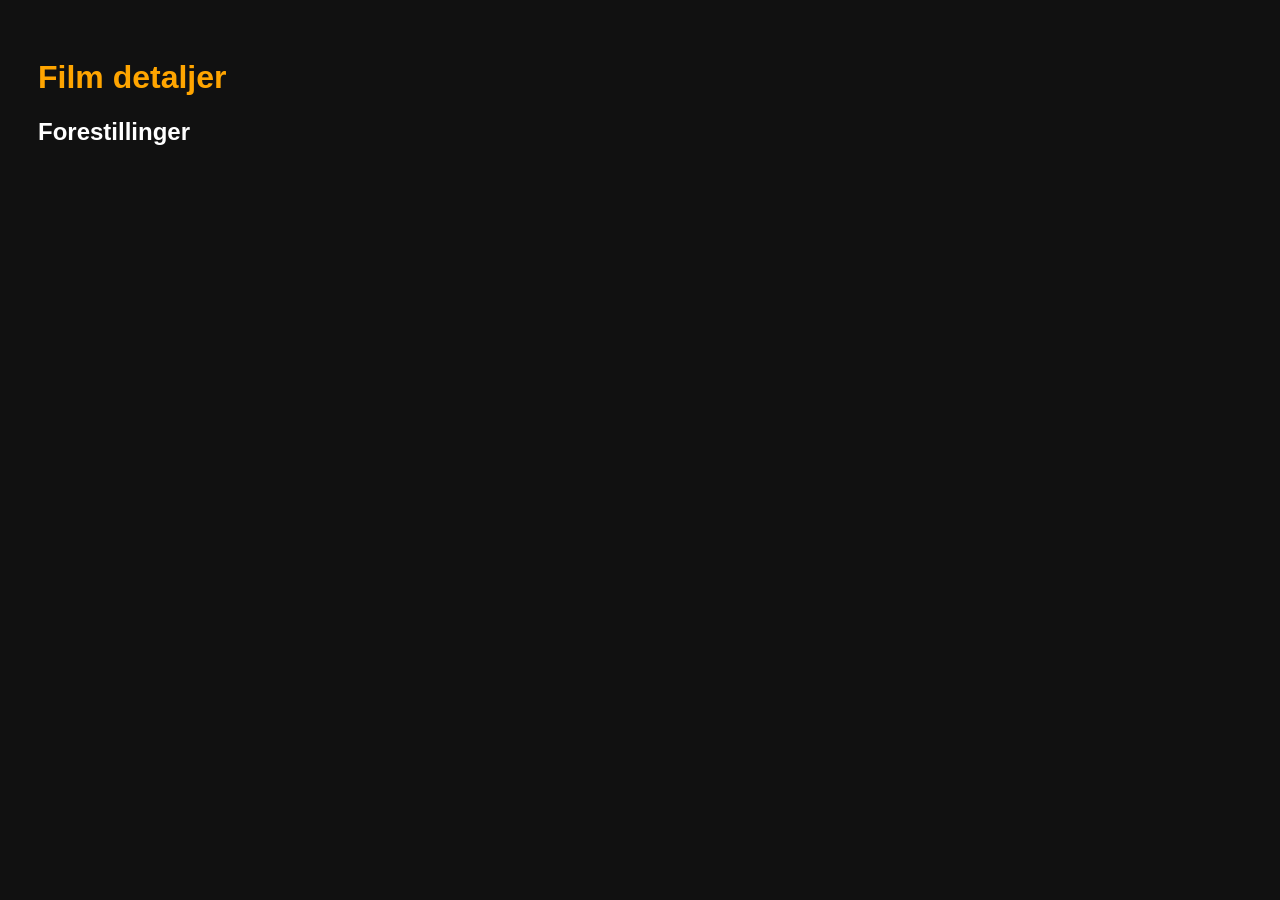
==== src/main/resources/static/film.html @ eb42682c "se min res" ====
<!DOCTYPE html>
<html lang="da">
<head>
    <meta charset="UTF-8">
    <title>Film detaljer</title>
    <link rel="stylesheet" href="style.css">
</head>
<body>

<h1>Film detaljer</h1>

<div id="filmDetaljer"></div>

<h2>Forestillinger</h2>
<div id="filmForestillinger"></div>

<script src="film.js"></script>
</body>
</html>
---- src/main/resources/static/style.css ----
body {
    font-family: Arial, sans-serif;
    background-color: #111;
    color: white;
    padding: 30px;
}

h1 {
    color: orange;
}

#forestillinger div {
    background-color: #222;
    padding: 15px;
    margin-bottom: 15px;
    border-radius: 8px;
}

#forestillinger a {
    color: white;
    text-decoration: none;
}

#forestillinger a:hover {
    color: orange;
}

#filmForestillinger div {
    background-color: #222;
    padding: 15px;
    margin-bottom: 15px;
    border-radius: 8px;
}

#filmForestillinger input {
    display: block;
    margin: 8px 0;
    padding: 8px;
    width: 220px;
    border: none;
    border-radius: 6px;
}

#filmForestillinger button {
    background-color: orange;
    color: black;
    border: none;
    padding: 10px 14px;
    font-weight: bold;
    cursor: pointer;
    border-radius: 6px;
}

#filmForestillinger button:hover {
    filter: brightness(0.9);
}

#filmForestillinger p[id^="besked-"] {
    margin-top: 10px;
    color: lightgreen;
}

button {
    background-color: orange;
    color: black;
    border: none;
    padding: 10px 14px;
    margin-bottom: 20px;
    font-weight: bold;
    cursor: pointer;
    border-radius: 6px;
}
.knap-link {
    display: inline-block;
    background-color: orange;
    color: black;
    padding: 10px 14px;
    margin-bottom: 20px;
    text-decoration: none;
    font-weight: bold;
    border-radius: 6px;
}
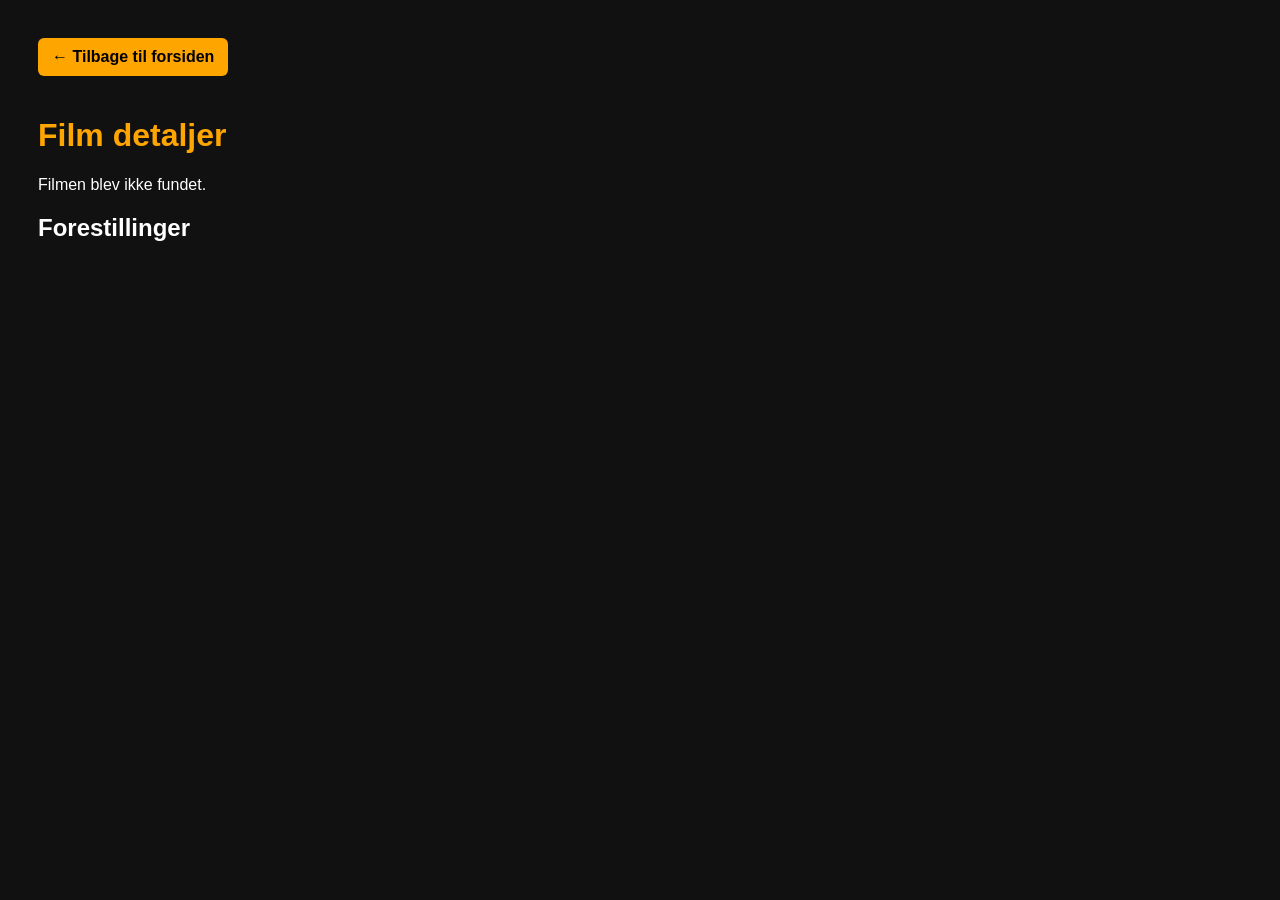
==== commit 8a11f3a9: "Validering af reservationer, 404 for ukendte film og API-tests - Reservationer afvises, hvis navn ma" ====
--- a/src/main/resources/static/film.html
+++ b/src/main/resources/static/film.html
@@ -7,6 +7,8 @@
 </head>
 <body>
 
+<a href="index.html" class="knap-link">← Tilbage til forsiden</a>
+
 <h1>Film detaljer</h1>
 
 <div id="filmDetaljer"></div>
@@ -14,6 +16,7 @@
 <h2>Forestillinger</h2>
 <div id="filmForestillinger"></div>
 
+<script src="faelles.js"></script>
 <script src="film.js"></script>
 </body>
 </html>
--- a/src/main/resources/static/style.css
+++ b/src/main/resources/static/style.css
@@ -55,7 +55,7 @@
     filter: brightness(0.9);
 }
 
-#filmForestillinger p[id^="besked-"] {
+.besked-ok {
     margin-top: 10px;
     color: lightgreen;
 }
@@ -79,4 +79,15 @@
     text-decoration: none;
     font-weight: bold;
     border-radius: 6px;
-}+}
+.besked-fejl {
+    margin-top: 10px;
+    color: #ff6b6b;
+}
+
+#reservationer div {
+    background-color: #222;
+    padding: 15px;
+    margin-bottom: 15px;
+    border-radius: 8px;
+}
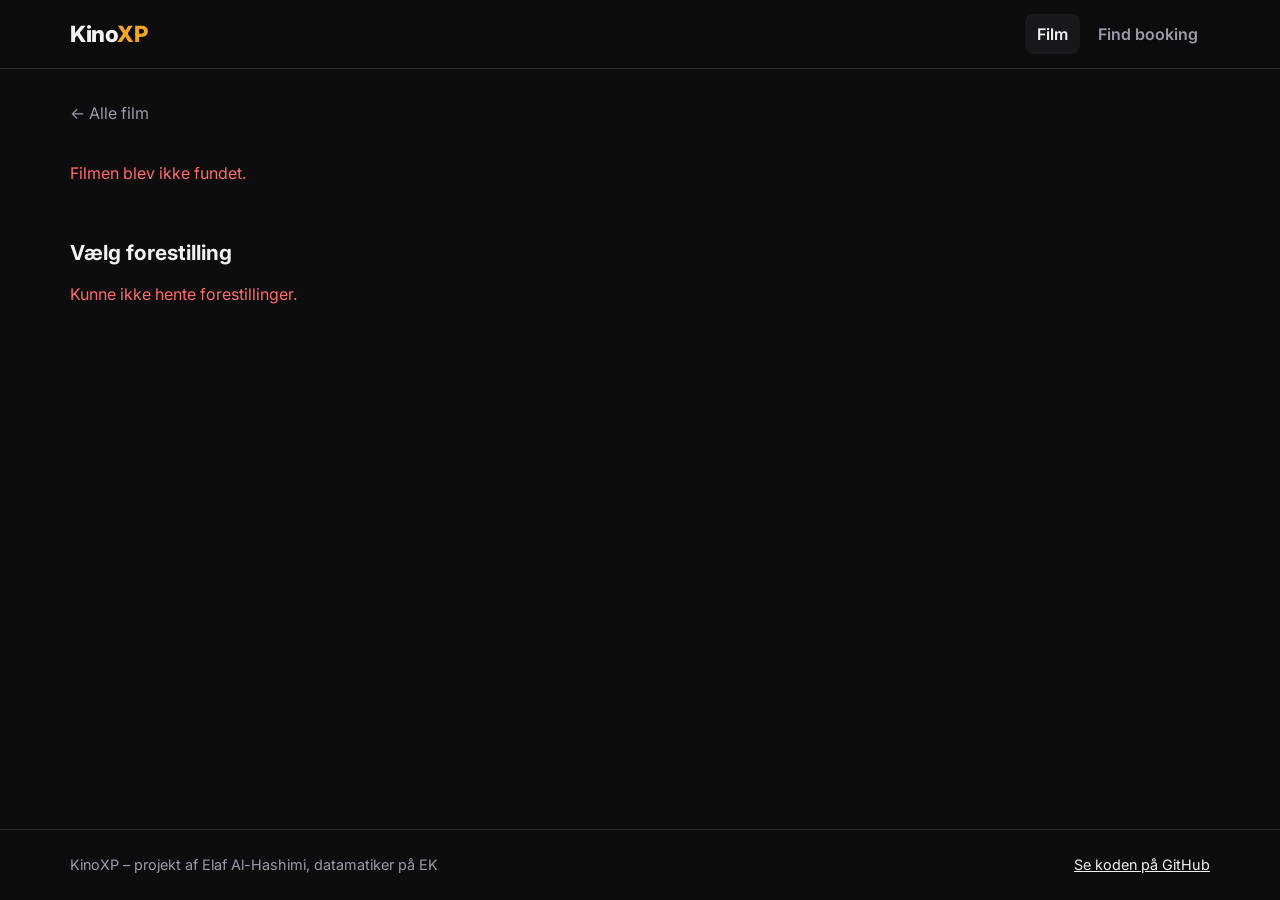
==== commit 9bafeba9: "Nyt design, ledige pladser og bookingkoder - Nyt design med topbar, plakatgitter, filmside og footer" ====
--- a/src/main/resources/static/film.html
+++ b/src/main/resources/static/film.html
@@ -2,21 +2,62 @@
 <html lang="da">
 <head>
     <meta charset="UTF-8">
-    <title>Film detaljer</title>
+    <meta name="viewport" content="width=device-width, initial-scale=1">
+    <title>Film – KinoXP</title>
+    <link rel="preconnect" href="https://fonts.googleapis.com">
+    <link rel="stylesheet" href="https://fonts.googleapis.com/css2?family=Inter:wght@400;600;700;800&display=swap">
     <link rel="stylesheet" href="style.css">
 </head>
 <body>
 
-<a href="index.html" class="knap-link">← Tilbage til forsiden</a>
+<header class="topbar">
+    <div class="topbar-indhold">
+        <a href="index.html" class="logo">Kino<span>XP</span></a>
+        <nav class="menu">
+            <a href="index.html" class="aktiv">Film</a>
+            <a href="booking.html">Find booking</a>
+        </nav>
+    </div>
+</header>
 
-<h1>Film detaljer</h1>
+<main>
+    <a href="index.html" class="tilbage">← Alle film</a>
 
-<div id="filmDetaljer"></div>
+    <section id="filmDetaljer" class="film-top"></section>
 
-<h2>Forestillinger</h2>
-<div id="filmForestillinger"></div>
+    <section class="sektion">
+        <h2>Vælg forestilling</h2>
+        <div id="forestillinger"></div>
+    </section>
+
+    <section class="sektion" id="reservation" hidden>
+        <h2>Reserver billetter</h2>
+        <form id="reservationForm" class="panel">
+            <p id="valgtForestilling"></p>
+            <div class="felt">
+                <label for="navn">Dit navn</label>
+                <input type="text" id="navn" autocomplete="name" required>
+            </div>
+            <div class="felt">
+                <label for="antal">Antal billetter (max 10)</label>
+                <input type="number" id="antal" min="1" max="10" value="2" required>
+            </div>
+            <button type="submit" class="knap" id="reserverKnap">Reserver billetter</button>
+            <p id="besked" class="besked"></p>
+        </form>
+    </section>
+
+    <section class="sektion" id="bekraeftelse" hidden></section>
+</main>
+
+<footer>
+    <div class="footer-indhold">
+        <span>KinoXP – projekt af Elaf Al-Hashimi, datamatiker på EK</span>
+        <a href="https://github.com/elaf0016/KinoXPElaf">Se koden på GitHub</a>
+    </div>
+</footer>
 
 <script src="faelles.js"></script>
 <script src="film.js"></script>
 </body>
-</html>+</html>
--- a/src/main/resources/static/style.css
+++ b/src/main/resources/static/style.css
@@ -1,93 +1,484 @@
+:root {
+    --baggrund: #0d0d10;
+    --flade: #17171c;
+    --flade-hover: #1f1f26;
+    --kant: #2a2a33;
+    --tekst: #f2f2f5;
+    --daempet: #9a9aa8;
+    --accent: #f5a524;
+    --accent-moerk: #d98c0d;
+    --ok: #3ecf8e;
+    --fejl: #ff6b6b;
+    --radius: 12px;
+    --bredde: 1180px;
+}
+
+* {
+    box-sizing: border-box;
+}
+
 body {
-    font-family: Arial, sans-serif;
-    background-color: #111;
-    color: white;
-    padding: 30px;
-}
-
-h1 {
-    color: orange;
-}
-
-#forestillinger div {
-    background-color: #222;
-    padding: 15px;
-    margin-bottom: 15px;
+    margin: 0;
+    font-family: "Inter", system-ui, -apple-system, "Segoe UI", Roboto, sans-serif;
+    background: var(--baggrund);
+    color: var(--tekst);
+    line-height: 1.5;
+    min-height: 100vh;
+    display: flex;
+    flex-direction: column;
+}
+
+a {
+    color: inherit;
+}
+
+main {
+    flex: 1;
+    width: 100%;
+    max-width: var(--bredde);
+    margin: 0 auto;
+    padding: 32px 20px 64px;
+}
+
+h1, h2, h3 {
+    line-height: 1.2;
+    margin: 0 0 12px;
+}
+
+/* ---------- Topbar ---------- */
+
+.topbar {
+    position: sticky;
+    top: 0;
+    z-index: 10;
+    background: rgba(13, 13, 16, 0.85);
+    backdrop-filter: blur(10px);
+    border-bottom: 1px solid var(--kant);
+}
+
+.topbar-indhold {
+    max-width: var(--bredde);
+    margin: 0 auto;
+    padding: 14px 20px;
+    display: flex;
+    align-items: center;
+    justify-content: space-between;
+    gap: 16px;
+}
+
+.logo {
+    font-size: 1.4rem;
+    font-weight: 800;
+    letter-spacing: -0.02em;
+    text-decoration: none;
+}
+
+.logo span {
+    color: var(--accent);
+}
+
+.menu {
+    display: flex;
+    gap: 6px;
+}
+
+.menu a {
+    text-decoration: none;
+    color: var(--daempet);
+    font-weight: 600;
+    padding: 8px 12px;
     border-radius: 8px;
 }
 
-#forestillinger a {
-    color: white;
-    text-decoration: none;
-}
-
-#forestillinger a:hover {
-    color: orange;
-}
-
-#filmForestillinger div {
-    background-color: #222;
-    padding: 15px;
-    margin-bottom: 15px;
+.menu a:hover,
+.menu a.aktiv {
+    color: var(--tekst);
+    background: var(--flade);
+}
+
+/* ---------- Forside ---------- */
+
+.hero {
+    padding: 24px 0 32px;
+}
+
+.hero h1 {
+    font-size: clamp(2rem, 5vw, 3rem);
+    font-weight: 800;
+    letter-spacing: -0.03em;
+}
+
+.hero p {
+    color: var(--daempet);
+    font-size: 1.1rem;
+    max-width: 560px;
+    margin: 0;
+}
+
+.film-gitter {
+    display: grid;
+    grid-template-columns: repeat(auto-fill, minmax(220px, 1fr));
+    gap: 24px;
+}
+
+.film-kort {
+    background: var(--flade);
+    border: 1px solid var(--kant);
+    border-radius: var(--radius);
+    overflow: hidden;
+    display: flex;
+    flex-direction: column;
+    transition: transform 0.15s ease, border-color 0.15s ease;
+}
+
+.film-kort:hover {
+    transform: translateY(-4px);
+    border-color: var(--accent);
+}
+
+.film-kort .plakat {
+    display: block;
+    aspect-ratio: 2 / 3;
+    background: var(--flade-hover);
+}
+
+.film-kort img {
+    width: 100%;
+    height: 100%;
+    object-fit: cover;
+    display: block;
+}
+
+.film-kort-indhold {
+    padding: 14px 16px 16px;
+    display: flex;
+    flex-direction: column;
+    gap: 10px;
+    flex: 1;
+}
+
+.film-kort h3 {
+    font-size: 1.05rem;
+    margin: 0;
+}
+
+.film-kort h3 a {
+    text-decoration: none;
+}
+
+.film-kort h3 a:hover {
+    color: var(--accent);
+}
+
+/* ---------- Mærker og tider ---------- */
+
+.info-linje {
+    display: flex;
+    flex-wrap: wrap;
+    align-items: center;
+    gap: 8px;
+    color: var(--daempet);
+    font-size: 0.9rem;
+}
+
+.maerke {
+    display: inline-block;
+    font-size: 0.75rem;
+    font-weight: 700;
+    padding: 2px 8px;
+    border-radius: 999px;
+    border: 1px solid var(--kant);
+    color: var(--tekst);
+}
+
+.maerke.alder {
+    background: var(--accent);
+    border-color: var(--accent);
+    color: #111;
+}
+
+.tider {
+    display: flex;
+    flex-wrap: wrap;
+    gap: 6px;
+    margin-top: auto;
+}
+
+.tid {
+    display: inline-flex;
+    flex-direction: column;
+    align-items: center;
+    text-decoration: none;
+    font-size: 0.8rem;
+    padding: 6px 10px;
     border-radius: 8px;
-}
-
-#filmForestillinger input {
+    background: var(--flade-hover);
+    border: 1px solid var(--kant);
+    line-height: 1.2;
+}
+
+.tid strong {
+    font-size: 0.95rem;
+}
+
+.tid small {
+    color: var(--daempet);
+}
+
+a.tid:hover {
+    border-color: var(--accent);
+}
+
+/* ---------- Filmside ---------- */
+
+.tilbage {
+    display: inline-block;
+    color: var(--daempet);
+    text-decoration: none;
+    margin-bottom: 20px;
+}
+
+.tilbage:hover {
+    color: var(--tekst);
+}
+
+.film-top {
+    display: grid;
+    grid-template-columns: 280px 1fr;
+    gap: 40px;
+    align-items: start;
+}
+
+.film-top img {
+    width: 100%;
+    border-radius: var(--radius);
     display: block;
-    margin: 8px 0;
-    padding: 8px;
-    width: 220px;
+}
+
+.film-top h1 {
+    font-size: clamp(1.8rem, 4vw, 2.6rem);
+    font-weight: 800;
+    letter-spacing: -0.02em;
+}
+
+.beskrivelse {
+    color: #cfcfd8;
+    font-size: 1.05rem;
+    max-width: 620px;
+}
+
+.sektion {
+    margin-top: 40px;
+}
+
+.sektion h2 {
+    font-size: 1.3rem;
+}
+
+.dag {
+    margin-bottom: 18px;
+}
+
+.dag h3 {
+    font-size: 0.95rem;
+    color: var(--daempet);
+    font-weight: 600;
+    text-transform: capitalize;
+}
+
+.tid-knap {
+    font: inherit;
+    color: inherit;
+    cursor: pointer;
+    min-width: 92px;
+}
+
+.tid-knap:hover:not(:disabled) {
+    border-color: var(--accent);
+}
+
+.tid-knap.valgt {
+    background: var(--accent);
+    border-color: var(--accent);
+    color: #111;
+}
+
+.tid-knap.valgt small {
+    color: #3a2a00;
+}
+
+.tid-knap:disabled {
+    opacity: 0.4;
+    cursor: not-allowed;
+}
+
+/* ---------- Formular og panel ---------- */
+
+.panel {
+    background: var(--flade);
+    border: 1px solid var(--kant);
+    border-radius: var(--radius);
+    padding: 24px;
+    max-width: 520px;
+}
+
+.panel p {
+    color: var(--daempet);
+    margin-top: 0;
+}
+
+.felt {
+    display: flex;
+    flex-direction: column;
+    gap: 6px;
+    margin-bottom: 14px;
+}
+
+.felt label {
+    font-size: 0.85rem;
+    font-weight: 600;
+    color: var(--daempet);
+}
+
+input {
+    font: inherit;
+    color: var(--tekst);
+    background: var(--baggrund);
+    border: 1px solid var(--kant);
+    border-radius: 8px;
+    padding: 10px 12px;
+    width: 100%;
+}
+
+input:focus {
+    outline: none;
+    border-color: var(--accent);
+}
+
+.knap {
+    font: inherit;
+    font-weight: 700;
+    color: #111;
+    background: var(--accent);
     border: none;
-    border-radius: 6px;
-}
-
-#filmForestillinger button {
-    background-color: orange;
-    color: black;
-    border: none;
-    padding: 10px 14px;
-    font-weight: bold;
+    border-radius: 8px;
+    padding: 12px 18px;
     cursor: pointer;
-    border-radius: 6px;
-}
-
-#filmForestillinger button:hover {
-    filter: brightness(0.9);
+    text-decoration: none;
+    display: inline-block;
+}
+
+.knap:hover {
+    background: var(--accent-moerk);
+}
+
+.knap:disabled {
+    opacity: 0.5;
+    cursor: not-allowed;
+}
+
+.besked {
+    margin: 12px 0 0;
+    font-weight: 600;
 }
 
 .besked-ok {
-    margin-top: 10px;
-    color: lightgreen;
-}
-
-button {
-    background-color: orange;
-    color: black;
-    border: none;
-    padding: 10px 14px;
-    margin-bottom: 20px;
-    font-weight: bold;
-    cursor: pointer;
-    border-radius: 6px;
-}
-.knap-link {
-    display: inline-block;
-    background-color: orange;
-    color: black;
-    padding: 10px 14px;
-    margin-bottom: 20px;
-    text-decoration: none;
-    font-weight: bold;
-    border-radius: 6px;
-}
+    color: var(--ok);
+}
+
 .besked-fejl {
-    margin-top: 10px;
-    color: #ff6b6b;
-}
-
-#reservationer div {
-    background-color: #222;
-    padding: 15px;
-    margin-bottom: 15px;
-    border-radius: 8px;
-}
+    color: var(--fejl);
+}
+
+/* ---------- Bekræftelse / booking ---------- */
+
+.billet {
+    background: var(--flade);
+    border: 1px solid var(--kant);
+    border-left: 4px solid var(--accent);
+    border-radius: var(--radius);
+    padding: 24px;
+    max-width: 520px;
+}
+
+.billet .kode {
+    font-family: ui-monospace, "Cascadia Code", Consolas, monospace;
+    font-size: 1.6rem;
+    font-weight: 700;
+    letter-spacing: 0.08em;
+    color: var(--accent);
+    margin: 4px 0 16px;
+}
+
+.billet dl {
+    display: grid;
+    grid-template-columns: auto 1fr;
+    gap: 6px 16px;
+    margin: 0;
+}
+
+.billet dt {
+    color: var(--daempet);
+}
+
+.billet dd {
+    margin: 0;
+    font-weight: 600;
+}
+
+.soeg-raekke {
+    display: flex;
+    gap: 10px;
+}
+
+.soeg-raekke input {
+    text-transform: uppercase;
+}
+
+.tom {
+    color: var(--daempet);
+}
+
+/* ---------- Footer ---------- */
+
+footer {
+    border-top: 1px solid var(--kant);
+    color: var(--daempet);
+    font-size: 0.9rem;
+}
+
+.footer-indhold {
+    max-width: var(--bredde);
+    margin: 0 auto;
+    padding: 24px 20px;
+    display: flex;
+    flex-wrap: wrap;
+    justify-content: space-between;
+    gap: 12px;
+}
+
+footer a {
+    color: var(--tekst);
+}
+
+/* ---------- Mobil ---------- */
+
+@media (max-width: 720px) {
+    .film-top {
+        grid-template-columns: 1fr;
+        gap: 24px;
+    }
+
+    .film-top img {
+        max-width: 240px;
+    }
+
+    .film-gitter {
+        grid-template-columns: repeat(auto-fill, minmax(160px, 1fr));
+        gap: 16px;
+    }
+
+    .soeg-raekke {
+        flex-direction: column;
+    }
+}
